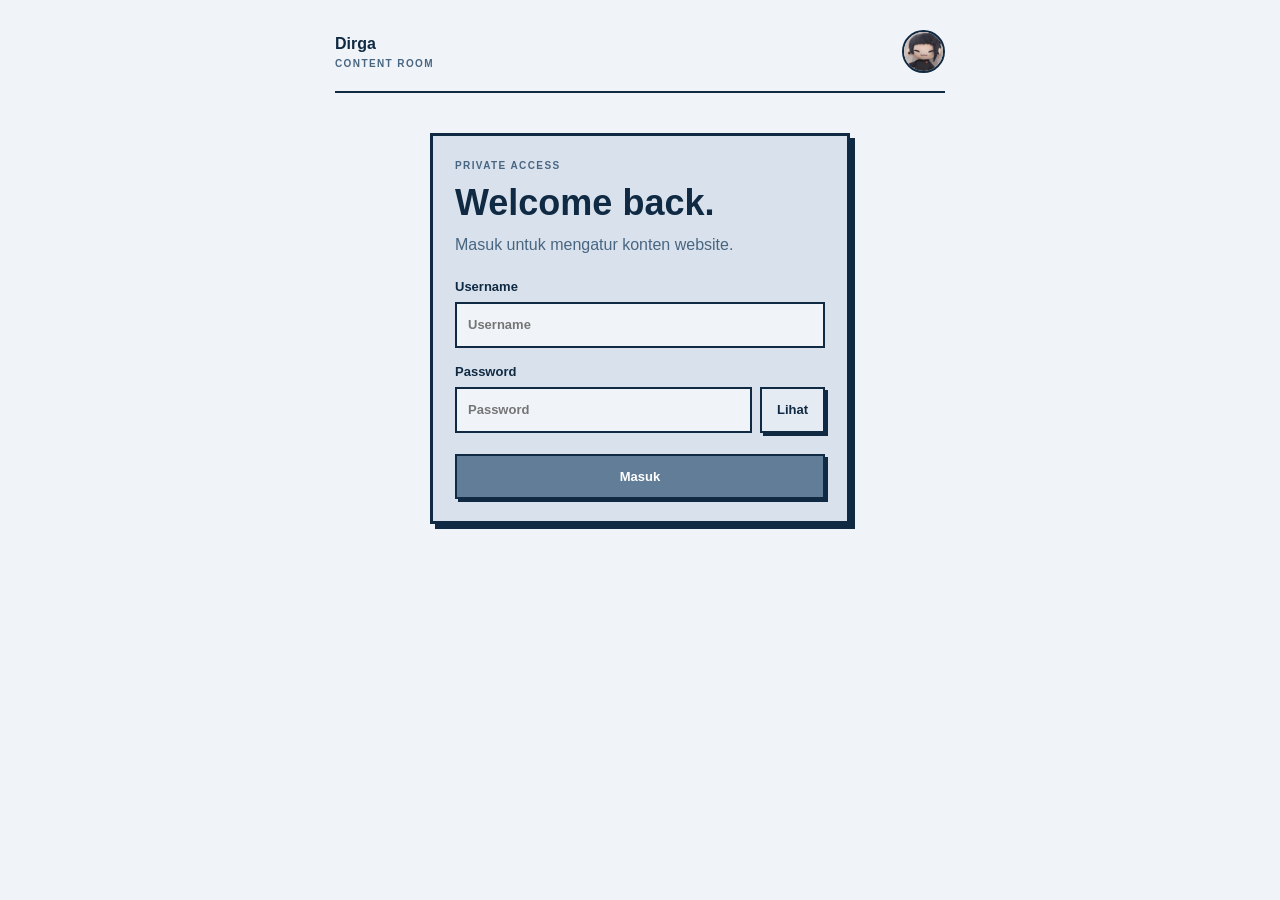
==== Ddosdirgaroom/index.html @ f1465853 "New Panel" ====
<!DOCTYPE html>
<html lang="id"><head><meta charset="UTF-8"><meta name="viewport" content="width=device-width, initial-scale=1"><meta name="robots" content="noindex,nofollow,noarchive"><meta name="referrer" content="no-referrer"><meta name="color-scheme" content="light dark"><title>Dirga · Link Room</title><link rel="stylesheet" href="room.css?v=3"><script src="room.js?v=3" defer></script></head>
<body><main class="shell"><header class="top"><div class="brand"><img class="mark" src="../assets/images/profile.jpeg" alt="Dirga"><div><strong>Dirga</strong><small>CONTENT ROOM</small></div></div><div class="topright"><button id="logout" class="secondary" hidden>Keluar</button><img id="accountAvatar" src="../assets/images/profile.jpeg" alt="Foto profil"></div></header>
<section id="login" class="login card"><div class="eyebrow">PRIVATE ACCESS</div><h1>Welcome back.</h1><p>Masuk untuk mengatur konten website.</p><form id="loginForm"><label>Username<input id="username" type="text" required autocomplete="username" autocapitalize="none" spellcheck="false" placeholder="Username"></label><label>Password<div class="password"><input id="password" required type="password" autocomplete="current-password" placeholder="Password"><button id="reveal" type="button" class="secondary" aria-label="Tampilkan password">Lihat</button></div></label><button id="loginSubmit" class="primary wide" type="submit">Masuk</button></form></section>
<div id="status" role="status" aria-live="polite"></div>
<section id="editor" hidden><div class="hero"><div><div class="eyebrow">CONTENT CONTROL</div><h1>Kelola website.</h1><p>Edit profil, katalog dan tombol.</p></div><a class="secondary preview" href="../" target="_blank" rel="noopener noreferrer">Buka web ↗</a></div><div class="notice">Kalau ada yang ga ngerti, tanya aku yh : 081521650773</div><section class="previewpanel card"><div class="rowhead"><div><h2>Preview website</h2><small> </small></div><button class="secondary" id="previewToggle" type="button" aria-expanded="false">Tampilkan</button></div><div id="previewBody" hidden><div class="previewnav"><button class="secondary" type="button" data-preview="index.html">Home</button><button class="secondary" type="button" data-preview="bisnis.html">Commission</button></div><iframe id="webPreview" title="Preview website" loading="lazy"></iframe></div></section><div class="tabs" role="group" aria-label="Halaman"><button type="button" class="tab" data-tab="profile">Profil & About</button><button type="button" class="tab" data-tab="products">Produk</button><button type="button" class="tab active" data-tab="home">Tombol Home</button><button type="button" class="tab" data-tab="social">Social media</button><button type="button" class="tab" data-tab="commission">Tombol Commission</button></div><div class="sectionhead"><div><h2 id="sectionTitle">Home</h2><small id="count"></small></div><button id="add" class="primary">+ Tambah tombol</button></div><div id="list"></div><button id="refreshData" class="secondary" type="button">Muat ulang data</button></section></main>
<template id="rowTemplate"><article class="link card"><div class="rowhead"><div><span class="kind"></span><h3 class="rowtitle"></h3></div><button type="button" class="danger remove" hidden>Hapus</button></div><form class="editform"><label>Nama tombol<input name="label" required maxlength="80"></label><label class="hoverfield">Teks saat disentuh / hover<input name="hover_label" maxlength="80" placeholder="Opsional"></label><label>Link tujuan <small class="urlhelp">Contoh: https://djaja.com</small><input name="url" required maxlength="2048" inputmode="url" placeholder="https://..."></label><div class="bottom"><label class="orderfield">Urutan<input name="position" required type="number" min="0" max="10000" step="1"></label><button type="submit" class="primary save">Simpan</button></div></form></article></template>
<template id="profileTemplate"><article class="card link"><div class="profilepreview"><img class="bannerPreview" alt="Banner"><img class="avatarPreview" alt="Profil"></div><form><label>Nama<input name="display_name" maxlength="80" required></label><label>Username<input name="handle" maxlength="80"></label><label>Quote<input name="quote" maxlength="160"></label><label>Judul About Me<input name="about_title" maxlength="80" required></label><label>About Me<textarea name="about_text" rows="6" maxlength="5000"></textarea></label><label class="switchrow"><span><strong>Minigame dinosaurus</strong><small>Aktifkan atau sembunyikan game di website.</small></span><input name="minigame_enabled" type="checkbox" role="switch"></label><label>Ganti foto profil<input name="profileFile" type="file" accept="image/png,image/jpeg,image/webp"></label><label>Ganti banner<input name="bannerFile" type="file" accept="image/png,image/jpeg,image/webp"></label><button class="primary" type="submit">Simpan &amp; publikasikan</button></form></article></template><template id="productTemplate"><article class="card link"><div class="rowhead"><h3 class="rowtitle"></h3><button class="danger remove" type="button">Hapus</button></div><img class="productPreview" alt="Gambar produk" hidden><form><label>Nama produk<input name="title" maxlength="100" required></label><label>Harga<input name="price" maxlength="80" required></label><label>Link order<input name="order_url" type="url" maxlength="2048" required></label><label>Foto produk<input name="imageFile" type="file" accept="image/png,image/jpeg,image/webp"></label><label>Urutan<input name="position" type="number" min="0" max="10000" required></label><button class="primary" type="submit">Simpan produk</button></form></article></template></body></html>
---- Ddosdirgaroom/room.css ----
:root{color-scheme:light;--bg:#edf2f7;--card:#fff;--ink:#18324b;--muted:#586c80;--line:#d9e3ee;--accent:#254e72;--soft:#e8f0f8;--danger:#a02e46;font-family:system-ui,-apple-system,BlinkMacSystemFont,'Segoe UI',sans-serif}*{box-sizing:border-box}body{margin:0;background:var(--bg);color:var(--ink);line-height:1.5}button,input,a{font:inherit}button,a{-webkit-tap-highlight-color:transparent}button{cursor:pointer}button:disabled{opacity:.55;cursor:wait}[hidden]{display:none!important}.shell{max-width:820px;padding:24px 20px 56px;margin:auto}.top,.brand,.hero,.sectionhead,.rowhead,.bottom{display:flex;align-items:center;justify-content:space-between;gap:16px}.brand{justify-content:flex-start;gap:10px}.mark{display:grid;place-items:center;width:38px;height:38px;border-radius:12px;background:var(--accent);color:white;font-size:21px;font-weight:800}.brand strong,.brand small{display:block}.brand small,.eyebrow{font-size:10px;letter-spacing:.14em;font-weight:750;color:var(--muted)}.card{background:var(--card);border:1px solid var(--line);border-radius:20px;padding:22px;box-shadow:0 7px 25px #18324b08}.login{max-width:420px;margin:60px auto 16px}h1{font-size:clamp(26px,5vw,36px);line-height:1.1;margin:10px 0}h2{font-size:19px;margin:0}h3{margin:3px 0 0;font-size:18px;overflow-wrap:anywhere}p,small{color:var(--muted)}p{margin:8px 0 20px}form{display:grid;gap:14px}label{display:grid;gap:6px;font-size:13px;font-weight:650}input{width:100%;min-width:0;padding:12px;background:var(--bg);border:1px solid var(--line);border-radius:10px;color:var(--ink);outline:none;font-weight:400}input:focus{border-color:var(--accent);box-shadow:0 0 0 3px #627d9833}.password{display:flex;gap:8px}.primary,.secondary,.danger,.tab{border:0;border-radius:11px;padding:11px 15px;font-size:13px;font-weight:700;white-space:nowrap;text-decoration:none;text-align:center;transition:transform .15s,opacity .15s}.primary{background:var(--accent);color:white}.secondary,.tab{background:var(--soft);color:var(--ink)}.danger{background:transparent;color:var(--danger)}button:active,.preview:active{transform:scale(.97)}.wide{width:100%;margin-top:7px}.hero{margin:36px 0 5px;align-items:flex-start}.notice{font-size:13px;padding:14px 16px;background:var(--soft);border-radius:12px;color:var(--muted)}.tabs{display:flex;gap:5px;padding:5px;background:var(--soft);border-radius:14px;margin:24px 0;overflow:auto}.tab{flex:1}.tab.active{background:var(--card);box-shadow:0 2px 9px #18324b10;color:var(--accent)}.sectionhead{margin:20px 0 12px}.link{margin:12px 0}.rowhead{margin-bottom:18px;align-items:flex-start}.kind{font-size:11px;color:var(--muted);font-weight:700}.bottom{align-items:flex-end}.orderfield{max-width:120px}.save{margin-left:auto;min-width:100px}#status:not(:empty){padding:12px 15px;border-radius:10px;background:var(--soft);margin:12px auto;color:var(--ink);font-size:13px;overflow-wrap:anywhere}#status[data-type=error]{color:var(--danger)}.empty{text-align:center;color:var(--muted);padding:30px}@media(max-width:480px){.shell{padding:18px 14px 40px}.card{padding:17px;border-radius:15px}.hero{flex-wrap:wrap}.hero p{margin-bottom:0}.preview{margin-bottom:12px}.tab,.primary,.secondary{padding:10px 12px}.login{margin-top:42px}}@media(prefers-color-scheme:dark){:root{color-scheme:dark;--bg:#101b27;--card:#192939;--ink:#e0eaf4;--muted:#a1b4c8;--line:#30465b;--accent:#38648c;--soft:#23384c;--danger:#ff9db1}}

:root{color-scheme:light;--bg:#f0f4f8;--card:#d9e2ec;--ink:#102a43;--muted:#486581;--line:#102a43;--accent:#486581;--soft:#e4ebf2;--danger:#a02e46;font-family:-apple-system,BlinkMacSystemFont,"SF Pro Text","SF Pro Display","Segoe UI",Roboto,Arial,sans-serif}.shell{max-width:650px}.card{border:3px solid var(--ink);border-radius:0;box-shadow:5px 5px 0 var(--ink)}.mark,.primary,.secondary,.tab,.notice,input,textarea,#status:not(:empty){border-radius:0}.primary,.secondary,.tab{border:2px solid var(--ink);box-shadow:3px 3px 0 var(--ink)}.primary{background:#627d98;color:white}.tab.active{background:#ffd4aa;color:var(--ink)}.tabs{display:flex;flex-wrap:wrap;overflow:visible;gap:10px;background:transparent;padding:0}.tab{flex:1 1 auto}.mark{border:2px solid var(--ink);box-shadow:3px 3px 0 var(--ink)}input,textarea{font:inherit;background:#f0f4f8;border:2px solid var(--ink);padding:11px;color:var(--ink);width:100%;min-width:0}textarea{resize:vertical}.profilepreview{margin-bottom:20px;text-align:center}.bannerPreview{width:100%;height:150px;object-fit:cover;border:3px solid var(--ink);display:block}.avatarPreview{position:relative;width:84px;height:84px;object-fit:cover;border-radius:50%;border:4px solid var(--card);outline:2px solid var(--ink);margin-top:-42px}.productPreview{width:100%;max-height:230px;object-fit:contain;background:var(--bg);border:2px solid var(--ink);margin-bottom:15px}.login{margin-top:40px}button:active{transform:translate(2px,2px);box-shadow:1px 1px 0 var(--ink)}.notice{border:2px solid var(--ink)}
.topright{display:flex;align-items:center;gap:12px}.topright img,.mark{width:43px;height:43px;object-fit:cover;border:2px solid var(--ink);border-radius:50%;box-shadow:none}.brand .mark{display:none}.top{padding:6px 0 18px;border-bottom:2px solid var(--ink)}.previewpanel{margin:18px 0 24px;padding:17px}.previewpanel .rowhead{margin:0;align-items:center}.previewpanel small,.switchrow small,.urlhelp{display:block;font-weight:400;color:var(--muted);line-height:1.4}.previewnav{display:flex;gap:10px;margin:14px 0}.previewnav button[aria-pressed=true]{background:#ffd4aa}#webPreview{width:100%;height:560px;border:2px solid var(--ink);background:#f0f4f8;display:block}.switchrow{display:flex;align-items:center;justify-content:space-between;padding:14px 10px;background:var(--soft);border:2px solid var(--ink);gap:16px}.switchrow input{appearance:none;width:50px;height:28px;border:2px solid var(--ink);padding:0;background:#b5c3d0;position:relative;flex:none;cursor:pointer}.switchrow input:checked{background:#627d98}.switchrow input:before{content:'';position:absolute;top:3px;left:3px;width:18px;height:18px;background:#fff;border:1px solid var(--ink);transition:transform .15s}.switchrow input:checked:before{transform:translateX(22px)}#status:not(:empty){position:sticky;top:8px;z-index:100;border:2px solid var(--ink);box-shadow:3px 3px 0 var(--ink);background:#f0f4f8}#status[data-type=error]{background:#ffe0e7;color:#84203a}#refreshData{margin-top:10px}.urlhelp{font-size:12px}.productPreview{display:block}.previewpanel small{font-size:12px}@media(max-width:480px){#webPreview{height:470px}.previewpanel .rowhead{gap:8px}.previewpanel .secondary{font-size:12px}}
#status[data-type=success]{background:#dcece4;color:#204c37}.previewform{width:100%;margin:0 0 3px}.link{scroll-margin-top:85px}input[type=url]{font-family:inherit}.urlhelp{margin-top:1px}
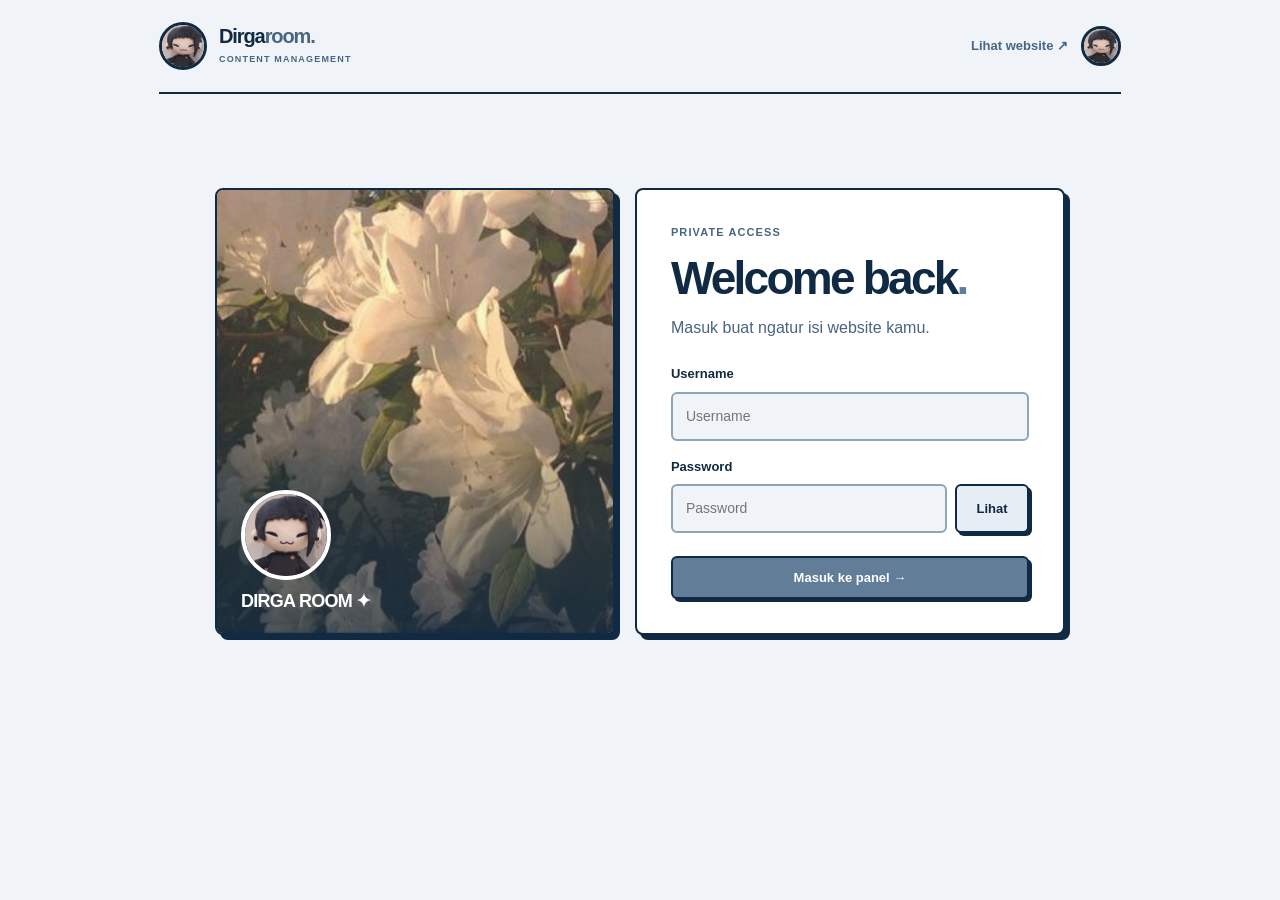
==== commit 4b8af70e: "FIXED" ====
--- a/Ddosdirgaroom/index.html
+++ b/Ddosdirgaroom/index.html
@@ -1,8 +1,229 @@
 <!DOCTYPE html>
-<html lang="id"><head><meta charset="UTF-8"><meta name="viewport" content="width=device-width, initial-scale=1"><meta name="robots" content="noindex,nofollow,noarchive"><meta name="referrer" content="no-referrer"><meta name="color-scheme" content="light dark"><title>Dirga · Link Room</title><link rel="stylesheet" href="room.css?v=3"><script src="room.js?v=3" defer></script></head>
-<body><main class="shell"><header class="top"><div class="brand"><img class="mark" src="../assets/images/profile.jpeg" alt="Dirga"><div><strong>Dirga</strong><small>CONTENT ROOM</small></div></div><div class="topright"><button id="logout" class="secondary" hidden>Keluar</button><img id="accountAvatar" src="../assets/images/profile.jpeg" alt="Foto profil"></div></header>
-<section id="login" class="login card"><div class="eyebrow">PRIVATE ACCESS</div><h1>Welcome back.</h1><p>Masuk untuk mengatur konten website.</p><form id="loginForm"><label>Username<input id="username" type="text" required autocomplete="username" autocapitalize="none" spellcheck="false" placeholder="Username"></label><label>Password<div class="password"><input id="password" required type="password" autocomplete="current-password" placeholder="Password"><button id="reveal" type="button" class="secondary" aria-label="Tampilkan password">Lihat</button></div></label><button id="loginSubmit" class="primary wide" type="submit">Masuk</button></form></section>
-<div id="status" role="status" aria-live="polite"></div>
-<section id="editor" hidden><div class="hero"><div><div class="eyebrow">CONTENT CONTROL</div><h1>Kelola website.</h1><p>Edit profil, katalog dan tombol.</p></div><a class="secondary preview" href="../" target="_blank" rel="noopener noreferrer">Buka web ↗</a></div><div class="notice">Kalau ada yang ga ngerti, tanya aku yh : 081521650773</div><section class="previewpanel card"><div class="rowhead"><div><h2>Preview website</h2><small> </small></div><button class="secondary" id="previewToggle" type="button" aria-expanded="false">Tampilkan</button></div><div id="previewBody" hidden><div class="previewnav"><button class="secondary" type="button" data-preview="index.html">Home</button><button class="secondary" type="button" data-preview="bisnis.html">Commission</button></div><iframe id="webPreview" title="Preview website" loading="lazy"></iframe></div></section><div class="tabs" role="group" aria-label="Halaman"><button type="button" class="tab" data-tab="profile">Profil & About</button><button type="button" class="tab" data-tab="products">Produk</button><button type="button" class="tab active" data-tab="home">Tombol Home</button><button type="button" class="tab" data-tab="social">Social media</button><button type="button" class="tab" data-tab="commission">Tombol Commission</button></div><div class="sectionhead"><div><h2 id="sectionTitle">Home</h2><small id="count"></small></div><button id="add" class="primary">+ Tambah tombol</button></div><div id="list"></div><button id="refreshData" class="secondary" type="button">Muat ulang data</button></section></main>
-<template id="rowTemplate"><article class="link card"><div class="rowhead"><div><span class="kind"></span><h3 class="rowtitle"></h3></div><button type="button" class="danger remove" hidden>Hapus</button></div><form class="editform"><label>Nama tombol<input name="label" required maxlength="80"></label><label class="hoverfield">Teks saat disentuh / hover<input name="hover_label" maxlength="80" placeholder="Opsional"></label><label>Link tujuan <small class="urlhelp">Contoh: https://djaja.com</small><input name="url" required maxlength="2048" inputmode="url" placeholder="https://..."></label><div class="bottom"><label class="orderfield">Urutan<input name="position" required type="number" min="0" max="10000" step="1"></label><button type="submit" class="primary save">Simpan</button></div></form></article></template>
-<template id="profileTemplate"><article class="card link"><div class="profilepreview"><img class="bannerPreview" alt="Banner"><img class="avatarPreview" alt="Profil"></div><form><label>Nama<input name="display_name" maxlength="80" required></label><label>Username<input name="handle" maxlength="80"></label><label>Quote<input name="quote" maxlength="160"></label><label>Judul About Me<input name="about_title" maxlength="80" required></label><label>About Me<textarea name="about_text" rows="6" maxlength="5000"></textarea></label><label class="switchrow"><span><strong>Minigame dinosaurus</strong><small>Aktifkan atau sembunyikan game di website.</small></span><input name="minigame_enabled" type="checkbox" role="switch"></label><label>Ganti foto profil<input name="profileFile" type="file" accept="image/png,image/jpeg,image/webp"></label><label>Ganti banner<input name="bannerFile" type="file" accept="image/png,image/jpeg,image/webp"></label><button class="primary" type="submit">Simpan &amp; publikasikan</button></form></article></template><template id="productTemplate"><article class="card link"><div class="rowhead"><h3 class="rowtitle"></h3><button class="danger remove" type="button">Hapus</button></div><img class="productPreview" alt="Gambar produk" hidden><form><label>Nama produk<input name="title" maxlength="100" required></label><label>Harga<input name="price" maxlength="80" required></label><label>Link order<input name="order_url" type="url" maxlength="2048" required></label><label>Foto produk<input name="imageFile" type="file" accept="image/png,image/jpeg,image/webp"></label><label>Urutan<input name="position" type="number" min="0" max="10000" required></label><button class="primary" type="submit">Simpan produk</button></form></article></template></body></html>
+<html lang="id">
+<head>
+  <meta charset="UTF-8">
+  <meta name="viewport" content="width=device-width, initial-scale=1">
+  <meta name="robots" content="noindex, nofollow, noarchive">
+  <meta name="referrer" content="no-referrer">
+  <meta name="theme-color" content="#f0f4f8">
+  <title>Dirga Room — Admin Panel</title>
+  <link rel="icon" type="image/jpeg" href="/assets/images/profile.jpeg">
+  <link rel="stylesheet" href="/Ddosdirgaroom/room.css?v=4">
+  <script src="/Ddosdirgaroom/room.js?v=4" defer></script>
+</head>
+<body>
+  <div class="site-shell">
+    <header class="top">
+      <a class="brand" href="/" aria-label="Kembali ke website Dirga">
+        <img class="mark" src="/assets/images/profile.jpeg" alt="">
+        <span class="brand-title">
+          <strong>Dirga<span class="brand-accent">room.</span></strong>
+          <small>CONTENT MANAGEMENT</small>
+        </span>
+      </a>
+      <div class="topright">
+        <a class="toplink" href="/" target="_blank" rel="noopener noreferrer">Lihat website ↗</a>
+        <button id="logout" class="secondary" type="button" hidden>Keluar</button>
+        <img id="accountAvatar" src="/assets/images/profile.jpeg" alt="Profil Dirga">
+      </div>
+    </header>
+
+    <main class="shell">
+      <section id="login" class="login">
+        <div class="login-visual" aria-hidden="true">
+          <img class="login-banner" src="/assets/images/banner.jpeg" alt="">
+          <img class="login-avatar" src="/assets/images/profile.jpeg" alt="">
+          <span class="login-sticker">DIRGA ROOM ✦</span>
+        </div>
+        <div class="login-card card">
+          <span class="eyebrow">PRIVATE ACCESS</span>
+          <h1>Welcome back<span class="period">.</span></h1>
+          <p>Masuk buat ngatur isi website kamu.</p>
+          <form id="loginForm">
+            <label>
+              Username
+              <input id="username" type="text" required autocomplete="username" autocapitalize="none" spellcheck="false" placeholder="Username">
+            </label>
+            <label>
+              Password
+              <span class="password">
+                <input id="password" type="password" required autocomplete="current-password" placeholder="Password">
+                <button id="reveal" class="secondary reveal" type="button" aria-label="Tampilkan password">Lihat</button>
+              </span>
+            </label>
+            <button id="loginSubmit" class="primary wide" type="submit">Masuk ke panel →</button>
+          </form>
+        </div>
+      </section>
+
+      <div id="status" role="status" aria-live="polite"></div>
+
+      <section id="editor" hidden>
+        <div class="hero">
+          <div class="hero-copy">
+            <span class="eyebrow">DIRGA / DASHBOARD</span>
+            <h1>Kelola website<span class="period">.</span></h1>
+            <p>Ubah konten, lalu simpan. Perubahan langsung muncul di website.</p>
+          </div>
+          <a class="secondary hero-link" href="/" target="_blank" rel="noopener noreferrer">Buka website ↗</a>
+        </div>
+
+        <section class="previewpanel card">
+          <div class="rowhead">
+            <div>
+              <span class="eyebrow">WEBSITE PREVIEW</span>
+              <h2>Lihat sebelum disimpan</h2>
+              <small>Perubahan yang belum kamu simpan juga bisa dicek.</small>
+            </div>
+            <button id="previewToggle" class="secondary" type="button" aria-expanded="false">Tampilkan</button>
+          </div>
+          <div id="previewBody" hidden>
+            <div class="previewnav">
+              <button class="secondary" type="button" data-preview="index.html">Home</button>
+              <button class="secondary" type="button" data-preview="bisnis.html">Commission</button>
+            </div>
+            <iframe id="webPreview" title="Preview website" loading="lazy"></iframe>
+          </div>
+        </section>
+
+        <div class="manage-head">
+          <span class="eyebrow">EDIT YOUR CONTENT</span>
+          <h2>Pilih yang mau diubah</h2>
+        </div>
+        <nav class="tabs" role="group" aria-label="Menu pengaturan">
+          <button type="button" class="tab" data-tab="profile">Profil &amp; About</button>
+          <button type="button" class="tab" data-tab="products">Produk</button>
+          <button type="button" class="tab active" data-tab="home">Tombol Home</button>
+          <button type="button" class="tab" data-tab="social">Social media</button>
+          <button type="button" class="tab" data-tab="commission">Tombol Commission</button>
+        </nav>
+
+        <div class="sectionhead">
+          <div>
+            <h2 id="sectionTitle">Home</h2>
+            <small id="count"></small>
+          </div>
+          <button id="add" class="primary" type="button">+ Tambah tombol</button>
+        </div>
+        <div id="list"></div>
+        <button id="refreshData" class="secondary" type="button">Muat ulang data</button>
+        <p class="support-note">Perlu bantuan? Hubungi pengelola website.</p>
+      </section>
+    </main>
+  </div>
+
+  <template id="rowTemplate">
+    <article class="link card">
+      <div class="rowhead">
+        <div>
+          <span class="kind"></span>
+          <h3 class="rowtitle"></h3>
+        </div>
+        <button class="danger remove" type="button" hidden>Hapus</button>
+      </div>
+      <form class="editform">
+        <label>
+          Nama tombol
+          <input name="label" required maxlength="80">
+        </label>
+        <label class="hoverfield">
+          Teks saat disentuh / hover
+          <input name="hover_label" maxlength="80" placeholder="Opsional">
+        </label>
+        <label>
+          Link tujuan
+          <small class="urlhelp">Contoh: https://djaja.com</small>
+          <input name="url" required maxlength="2048" inputmode="url" placeholder="https://...">
+        </label>
+        <div class="bottom">
+          <label class="orderfield">
+            Urutan
+            <input name="position" required type="number" min="0" max="10000" step="1">
+          </label>
+          <button class="primary save" type="submit">Simpan</button>
+        </div>
+      </form>
+    </article>
+  </template>
+
+  <template id="profileTemplate">
+    <article class="card link">
+      <div class="profilepreview">
+        <img class="bannerPreview" alt="Banner">
+        <img class="avatarPreview" alt="Foto profil">
+      </div>
+      <form>
+        <label>
+          Nama
+          <input name="display_name" maxlength="80" required>
+        </label>
+        <label>
+          Username
+          <input name="handle" maxlength="80">
+        </label>
+        <label>
+          Quote
+          <input name="quote" maxlength="160">
+        </label>
+        <label>
+          Judul About Me
+          <input name="about_title" maxlength="80" required>
+        </label>
+        <label>
+          About Me
+          <textarea name="about_text" rows="6" maxlength="5000"></textarea>
+        </label>
+        <label class="switchrow">
+          <span>
+            <strong>Minigame dinosaurus</strong>
+            <small>Aktifkan atau sembunyikan game di website.</small>
+          </span>
+          <input name="minigame_enabled" type="checkbox" role="switch">
+        </label>
+        <label>
+          Ganti foto profil
+          <input name="profileFile" type="file" accept="image/png,image/jpeg,image/webp">
+        </label>
+        <label>
+          Ganti banner
+          <input name="bannerFile" type="file" accept="image/png,image/jpeg,image/webp">
+        </label>
+        <button class="primary" type="submit">Simpan &amp; publikasikan</button>
+      </form>
+    </article>
+  </template>
+
+  <template id="productTemplate">
+    <article class="card link">
+      <div class="rowhead">
+        <h3 class="rowtitle"></h3>
+        <button class="danger remove" type="button">Hapus</button>
+      </div>
+      <img class="productPreview" alt="Gambar produk" hidden>
+      <form>
+        <label>
+          Nama produk
+          <input name="title" maxlength="100" required>
+        </label>
+        <label>
+          Harga
+          <input name="price" maxlength="80" required>
+        </label>
+        <label>
+          Link order
+          <input name="order_url" type="url" maxlength="2048" required>
+        </label>
+        <label>
+          Foto produk
+          <input name="imageFile" type="file" accept="image/png,image/jpeg,image/webp">
+        </label>
+        <label>
+          Urutan
+          <input name="position" type="number" min="0" max="10000" required>
+        </label>
+        <button class="primary" type="submit">Simpan produk</button>
+      </form>
+    </article>
+  </template>
+</body>
+</html>
--- a/Ddosdirgaroom/room.css
+++ b/Ddosdirgaroom/room.css
@@ -1,5 +1,796 @@
-:root{color-scheme:light;--bg:#edf2f7;--card:#fff;--ink:#18324b;--muted:#586c80;--line:#d9e3ee;--accent:#254e72;--soft:#e8f0f8;--danger:#a02e46;font-family:system-ui,-apple-system,BlinkMacSystemFont,'Segoe UI',sans-serif}*{box-sizing:border-box}body{margin:0;background:var(--bg);color:var(--ink);line-height:1.5}button,input,a{font:inherit}button,a{-webkit-tap-highlight-color:transparent}button{cursor:pointer}button:disabled{opacity:.55;cursor:wait}[hidden]{display:none!important}.shell{max-width:820px;padding:24px 20px 56px;margin:auto}.top,.brand,.hero,.sectionhead,.rowhead,.bottom{display:flex;align-items:center;justify-content:space-between;gap:16px}.brand{justify-content:flex-start;gap:10px}.mark{display:grid;place-items:center;width:38px;height:38px;border-radius:12px;background:var(--accent);color:white;font-size:21px;font-weight:800}.brand strong,.brand small{display:block}.brand small,.eyebrow{font-size:10px;letter-spacing:.14em;font-weight:750;color:var(--muted)}.card{background:var(--card);border:1px solid var(--line);border-radius:20px;padding:22px;box-shadow:0 7px 25px #18324b08}.login{max-width:420px;margin:60px auto 16px}h1{font-size:clamp(26px,5vw,36px);line-height:1.1;margin:10px 0}h2{font-size:19px;margin:0}h3{margin:3px 0 0;font-size:18px;overflow-wrap:anywhere}p,small{color:var(--muted)}p{margin:8px 0 20px}form{display:grid;gap:14px}label{display:grid;gap:6px;font-size:13px;font-weight:650}input{width:100%;min-width:0;padding:12px;background:var(--bg);border:1px solid var(--line);border-radius:10px;color:var(--ink);outline:none;font-weight:400}input:focus{border-color:var(--accent);box-shadow:0 0 0 3px #627d9833}.password{display:flex;gap:8px}.primary,.secondary,.danger,.tab{border:0;border-radius:11px;padding:11px 15px;font-size:13px;font-weight:700;white-space:nowrap;text-decoration:none;text-align:center;transition:transform .15s,opacity .15s}.primary{background:var(--accent);color:white}.secondary,.tab{background:var(--soft);color:var(--ink)}.danger{background:transparent;color:var(--danger)}button:active,.preview:active{transform:scale(.97)}.wide{width:100%;margin-top:7px}.hero{margin:36px 0 5px;align-items:flex-start}.notice{font-size:13px;padding:14px 16px;background:var(--soft);border-radius:12px;color:var(--muted)}.tabs{display:flex;gap:5px;padding:5px;background:var(--soft);border-radius:14px;margin:24px 0;overflow:auto}.tab{flex:1}.tab.active{background:var(--card);box-shadow:0 2px 9px #18324b10;color:var(--accent)}.sectionhead{margin:20px 0 12px}.link{margin:12px 0}.rowhead{margin-bottom:18px;align-items:flex-start}.kind{font-size:11px;color:var(--muted);font-weight:700}.bottom{align-items:flex-end}.orderfield{max-width:120px}.save{margin-left:auto;min-width:100px}#status:not(:empty){padding:12px 15px;border-radius:10px;background:var(--soft);margin:12px auto;color:var(--ink);font-size:13px;overflow-wrap:anywhere}#status[data-type=error]{color:var(--danger)}.empty{text-align:center;color:var(--muted);padding:30px}@media(max-width:480px){.shell{padding:18px 14px 40px}.card{padding:17px;border-radius:15px}.hero{flex-wrap:wrap}.hero p{margin-bottom:0}.preview{margin-bottom:12px}.tab,.primary,.secondary{padding:10px 12px}.login{margin-top:42px}}@media(prefers-color-scheme:dark){:root{color-scheme:dark;--bg:#101b27;--card:#192939;--ink:#e0eaf4;--muted:#a1b4c8;--line:#30465b;--accent:#38648c;--soft:#23384c;--danger:#ff9db1}}
-
-:root{color-scheme:light;--bg:#f0f4f8;--card:#d9e2ec;--ink:#102a43;--muted:#486581;--line:#102a43;--accent:#486581;--soft:#e4ebf2;--danger:#a02e46;font-family:-apple-system,BlinkMacSystemFont,"SF Pro Text","SF Pro Display","Segoe UI",Roboto,Arial,sans-serif}.shell{max-width:650px}.card{border:3px solid var(--ink);border-radius:0;box-shadow:5px 5px 0 var(--ink)}.mark,.primary,.secondary,.tab,.notice,input,textarea,#status:not(:empty){border-radius:0}.primary,.secondary,.tab{border:2px solid var(--ink);box-shadow:3px 3px 0 var(--ink)}.primary{background:#627d98;color:white}.tab.active{background:#ffd4aa;color:var(--ink)}.tabs{display:flex;flex-wrap:wrap;overflow:visible;gap:10px;background:transparent;padding:0}.tab{flex:1 1 auto}.mark{border:2px solid var(--ink);box-shadow:3px 3px 0 var(--ink)}input,textarea{font:inherit;background:#f0f4f8;border:2px solid var(--ink);padding:11px;color:var(--ink);width:100%;min-width:0}textarea{resize:vertical}.profilepreview{margin-bottom:20px;text-align:center}.bannerPreview{width:100%;height:150px;object-fit:cover;border:3px solid var(--ink);display:block}.avatarPreview{position:relative;width:84px;height:84px;object-fit:cover;border-radius:50%;border:4px solid var(--card);outline:2px solid var(--ink);margin-top:-42px}.productPreview{width:100%;max-height:230px;object-fit:contain;background:var(--bg);border:2px solid var(--ink);margin-bottom:15px}.login{margin-top:40px}button:active{transform:translate(2px,2px);box-shadow:1px 1px 0 var(--ink)}.notice{border:2px solid var(--ink)}
-.topright{display:flex;align-items:center;gap:12px}.topright img,.mark{width:43px;height:43px;object-fit:cover;border:2px solid var(--ink);border-radius:50%;box-shadow:none}.brand .mark{display:none}.top{padding:6px 0 18px;border-bottom:2px solid var(--ink)}.previewpanel{margin:18px 0 24px;padding:17px}.previewpanel .rowhead{margin:0;align-items:center}.previewpanel small,.switchrow small,.urlhelp{display:block;font-weight:400;color:var(--muted);line-height:1.4}.previewnav{display:flex;gap:10px;margin:14px 0}.previewnav button[aria-pressed=true]{background:#ffd4aa}#webPreview{width:100%;height:560px;border:2px solid var(--ink);background:#f0f4f8;display:block}.switchrow{display:flex;align-items:center;justify-content:space-between;padding:14px 10px;background:var(--soft);border:2px solid var(--ink);gap:16px}.switchrow input{appearance:none;width:50px;height:28px;border:2px solid var(--ink);padding:0;background:#b5c3d0;position:relative;flex:none;cursor:pointer}.switchrow input:checked{background:#627d98}.switchrow input:before{content:'';position:absolute;top:3px;left:3px;width:18px;height:18px;background:#fff;border:1px solid var(--ink);transition:transform .15s}.switchrow input:checked:before{transform:translateX(22px)}#status:not(:empty){position:sticky;top:8px;z-index:100;border:2px solid var(--ink);box-shadow:3px 3px 0 var(--ink);background:#f0f4f8}#status[data-type=error]{background:#ffe0e7;color:#84203a}#refreshData{margin-top:10px}.urlhelp{font-size:12px}.productPreview{display:block}.previewpanel small{font-size:12px}@media(max-width:480px){#webPreview{height:470px}.previewpanel .rowhead{gap:8px}.previewpanel .secondary{font-size:12px}}
-#status[data-type=success]{background:#dcece4;color:#204c37}.previewform{width:100%;margin:0 0 3px}.link{scroll-margin-top:85px}input[type=url]{font-family:inherit}.urlhelp{margin-top:1px}
+* {
+  box-sizing: border-box;
+}
+
+:root {
+  color-scheme: light;
+  --bg: #f0f4f8;
+  --panel: #fff;
+  --card: #e6edf4;
+  --ink: #102a43;
+  --subtle: #486581;
+  --blue: #627d98;
+  --blue-dark: #486581;
+  --line: #102a43;
+  --highlight: #f6d9ba;
+  --danger: #9f2f46;
+  --shadow: 5px 5px 0 var(--line);
+  font-family: -apple-system, BlinkMacSystemFont, "SF Pro Text", "SF Pro Display", "Segoe UI", Roboto, Arial, sans-serif;
+}
+
+html {
+  min-width: 320px;
+  scroll-behavior: smooth;
+}
+
+body {
+  margin: 0;
+  min-height: 100vh;
+  background: var(--bg);
+  color: var(--ink);
+  line-height: 1.5;
+  -webkit-font-smoothing: antialiased;
+}
+
+button, input, textarea, a {
+  font: inherit;
+}
+
+button, a {
+  -webkit-tap-highlight-color: transparent;
+}
+
+button {
+  cursor: pointer;
+}
+
+button:disabled {
+  cursor: wait;
+  opacity: .6;
+}
+
+[hidden] {
+  display: none !important;
+}
+
+.site-shell {
+  max-width: 1010px;
+  margin: 0 auto;
+  padding: 0 24px;
+}
+
+.top {
+  min-height: 94px;
+  display: flex;
+  gap: 18px;
+  align-items: center;
+  justify-content: space-between;
+  border-bottom: 2px solid var(--ink);
+}
+
+.brand {
+  display: flex;
+  align-items: center;
+  gap: 12px;
+  min-width: 0;
+  color: var(--ink);
+  text-decoration: none;
+}
+
+.mark, .topright img {
+  width: 48px;
+  height: 48px;
+  flex: 0 0 48px;
+  border: 3px solid var(--ink);
+  border-radius: 50%;
+  object-fit: cover;
+  background: var(--card);
+}
+
+.brand-title strong {
+  display: block;
+  font-size: 20px;
+  letter-spacing: -.055em;
+  line-height: 1.15;
+}
+
+.brand-accent {
+  color: var(--blue-dark);
+}
+
+.brand-title small {
+  display: block;
+  color: var(--subtle);
+  font-size: 9px;
+  letter-spacing: .13em;
+  font-weight: 800;
+  margin-top: 5px;
+}
+
+.topright {
+  display: flex;
+  align-items: center;
+  justify-content: flex-end;
+  gap: 13px;
+}
+
+.topright img {
+  width: 40px;
+  height: 40px;
+  flex-basis: 40px;
+}
+
+.toplink {
+  font-size: 13px;
+  font-weight: 800;
+  color: var(--blue-dark);
+  text-decoration: none;
+}
+
+.shell {
+  padding: 30px 0 70px;
+}
+
+h1, h2, h3, p {
+  margin-top: 0;
+}
+
+h1 {
+  font-size: clamp(30px, 5vw, 46px);
+  letter-spacing: -.06em;
+  line-height: 1.12;
+  margin-bottom: 13px;
+}
+
+h2 {
+  font-size: clamp(18px, 3vw, 23px);
+  letter-spacing: -.035em;
+  margin-bottom: 0;
+}
+
+h3 {
+  font-size: 18px;
+  letter-spacing: -.03em;
+  overflow-wrap: anywhere;
+  margin: 3px 0 0;
+}
+
+p, small {
+  color: var(--subtle);
+}
+
+p {
+  margin-bottom: 0;
+}
+
+.eyebrow, .kind {
+  color: var(--blue-dark);
+  font-size: 11px;
+  letter-spacing: .1em;
+  font-weight: 850;
+}
+
+.period {
+  color: var(--blue);
+}
+
+.card {
+  padding: 25px;
+  background: var(--panel);
+  border: 2px solid var(--ink);
+  border-radius: 8px;
+  box-shadow: var(--shadow);
+  min-width: 0;
+}
+
+.login {
+  display: grid;
+  grid-template-columns: minmax(0, .93fr) minmax(0, 1fr);
+  max-width: 850px;
+  margin: 64px auto;
+  align-items: stretch;
+  gap: 20px;
+}
+
+.login-visual {
+  display: flex;
+  flex-direction: column;
+  justify-content: flex-end;
+  position: relative;
+  isolation: isolate;
+  min-height: 390px;
+  overflow: hidden;
+  background: var(--card);
+  border: 2px solid var(--ink);
+  border-radius: 8px;
+  box-shadow: var(--shadow);
+}
+
+.login-banner {
+  position: absolute;
+  inset: 0;
+  width: 100%;
+  height: 100%;
+  object-fit: cover;
+  opacity: .85;
+}
+
+.login-visual::after {
+  position: absolute;
+  inset: 45% 0 0;
+  content: "";
+  background: linear-gradient(transparent, #102a43ad);
+  z-index: 0;
+}
+
+.login-avatar {
+  position: absolute;
+  width: 90px;
+  height: 90px;
+  left: 24px;
+  bottom: 53px;
+  border: 4px solid var(--panel);
+  border-radius: 50%;
+  object-fit: cover;
+  z-index: 1;
+}
+
+.login-sticker {
+  z-index: 1;
+  margin: 0 0 18px 24px;
+  color: white;
+  font-weight: 900;
+  font-size: 18px;
+  letter-spacing: -.04em;
+}
+
+.login-card {
+  padding: clamp(24px, 4vw, 34px);
+  display: flex;
+  flex-direction: column;
+  justify-content: center;
+}
+
+.login-card h1 {
+  margin: 12px 0;
+}
+
+.login-card p {
+  margin-bottom: 24px;
+}
+
+form {
+  display: grid;
+  gap: 16px;
+}
+
+label {
+  display: grid;
+  gap: 8px;
+  font-size: 13px;
+  font-weight: 800;
+  min-width: 0;
+}
+
+input, textarea {
+  width: 100%;
+  min-width: 0;
+  padding: 12px 13px;
+  color: var(--ink);
+  background: var(--bg);
+  border: 2px solid #8fa4b6;
+  border-radius: 6px;
+  font-size: 14px;
+  font-weight: 500;
+  outline: none;
+  transition: border-color .15s, box-shadow .15s;
+}
+
+input:focus, textarea:focus {
+  border-color: var(--ink);
+  box-shadow: 0 0 0 3px #627d9830;
+}
+
+input[type=file] {
+  padding: 11px;
+  cursor: pointer;
+}
+
+textarea {
+  min-height: 125px;
+  resize: vertical;
+}
+
+.password {
+  display: flex;
+  gap: 8px;
+}
+
+.password input {
+  flex: 1;
+}
+
+.primary, .secondary, .danger, .tab {
+  display: inline-flex;
+  justify-content: center;
+  align-items: center;
+  gap: 5px;
+  min-height: 43px;
+  padding: 10px 16px;
+  border: 2px solid var(--ink);
+  border-radius: 6px;
+  box-shadow: 3px 3px 0 var(--ink);
+  background: var(--card);
+  color: var(--ink);
+  text-align: center;
+  text-decoration: none;
+  font-size: 13px;
+  font-weight: 850;
+  line-height: 1.2;
+  transition: background .12s, transform .12s, box-shadow .12s;
+}
+
+.primary {
+  background: var(--blue);
+  color: white;
+}
+
+.secondary:hover, .tab:hover {
+  background: #cfdeeb;
+}
+
+.primary:hover {
+  background: var(--blue-dark);
+}
+
+.danger {
+  color: var(--danger);
+  border-color: #ae5264;
+  background: #fff0f2;
+  box-shadow: 3px 3px 0 #ae5264;
+}
+
+button:active, .hero-link:active {
+  transform: translate(2px, 2px);
+  box-shadow: 1px 1px 0 var(--ink);
+}
+
+.wide {
+  width: 100%;
+  margin-top: 7px;
+}
+
+.reveal {
+  flex: 0 0 74px;
+}
+
+.hero, .sectionhead, .rowhead, .bottom {
+  display: flex;
+  align-items: center;
+  justify-content: space-between;
+  gap: 16px;
+}
+
+.hero {
+  padding: 16px 0 30px;
+  align-items: flex-end;
+}
+
+.hero p {
+  max-width: 540px;
+}
+
+.hero-link {
+  flex-shrink: 0;
+}
+
+.previewpanel {
+  margin: 0 0 32px;
+  background: var(--card);
+}
+
+.previewpanel .rowhead {
+  margin-bottom: 0;
+}
+
+.previewpanel h2 {
+  margin: 4px 0 5px;
+}
+
+.previewpanel small, .switchrow small, .urlhelp {
+  display: block;
+  font-size: 12px;
+  font-weight: 500;
+  color: var(--subtle);
+  line-height: 1.4;
+}
+
+.previewnav {
+  display: flex;
+  flex-wrap: wrap;
+  gap: 10px;
+  margin: 22px 0 16px;
+}
+
+.previewnav button[aria-pressed=true] {
+  background: var(--highlight);
+}
+
+#webPreview {
+  display: block;
+  width: 100%;
+  height: 600px;
+  border: 2px solid var(--ink);
+  border-radius: 4px;
+  background: var(--bg);
+}
+
+.manage-head {
+  margin-bottom: 18px;
+}
+
+.manage-head h2 {
+  margin-top: 4px;
+}
+
+.tabs {
+  display: flex;
+  gap: 12px;
+  margin-bottom: 28px;
+  padding: 4px 5px 9px;
+  overflow-x: auto;
+  scrollbar-width: thin;
+}
+
+.tab {
+  flex: 1 0 auto;
+  white-space: nowrap;
+  background: var(--panel);
+}
+
+.tab.active {
+  background: var(--highlight);
+}
+
+.sectionhead {
+  margin: 15px 0 20px;
+  align-items: center;
+}
+
+.sectionhead small {
+  display: block;
+  margin-top: 4px;
+}
+
+.link {
+  margin-bottom: 20px;
+  scroll-margin-top: 80px;
+}
+
+.link .rowhead {
+  margin-bottom: 19px;
+  align-items: flex-start;
+}
+
+.kind {
+  font-size: 10px;
+}
+
+.editform {
+  grid-template-columns: repeat(2, minmax(0, 1fr));
+  gap: 18px 16px;
+}
+
+.editform > label:nth-of-type(3) {
+  grid-column: 1 / -1;
+}
+
+.bottom {
+  grid-column: 1 / -1;
+  align-items: end;
+}
+
+.orderfield {
+  max-width: 128px;
+}
+
+.save {
+  min-width: 135px;
+}
+
+#status:not(:empty) {
+  position: sticky;
+  top: 9px;
+  z-index: 30;
+  padding: 12px 16px;
+  margin-bottom: 18px;
+  background: #deebf5;
+  border: 2px solid var(--ink);
+  box-shadow: 3px 3px 0 var(--ink);
+  border-radius: 5px;
+  font-size: 13px;
+  font-weight: 750;
+  overflow-wrap: anywhere;
+}
+
+#status[data-type=error] {
+  background: #ffe3e9;
+  color: #8e2542;
+}
+
+#status[data-type=success] {
+  background: #daeee4;
+  color: #275a45;
+}
+
+.profilepreview {
+  position: relative;
+  margin-bottom: 25px;
+  padding-bottom: 37px;
+}
+
+.bannerPreview {
+  display: block;
+  width: 100%;
+  height: 195px;
+  object-fit: cover;
+  border: 2px solid var(--ink);
+  border-radius: 5px;
+}
+
+.avatarPreview {
+  position: absolute;
+  width: 94px;
+  height: 94px;
+  left: 21px;
+  bottom: 0;
+  object-fit: cover;
+  background: var(--bg);
+  border: 4px solid white;
+  outline: 2px solid var(--ink);
+  border-radius: 50%;
+}
+
+.productPreview {
+  display: block;
+  width: 100%;
+  max-height: 250px;
+  object-fit: contain;
+  background: var(--bg);
+  border: 2px solid var(--ink);
+  border-radius: 5px;
+  margin-bottom: 19px;
+}
+
+.switchrow {
+  display: flex;
+  align-items: center;
+  justify-content: space-between;
+  gap: 18px;
+  padding: 14px 17px;
+  background: var(--card);
+  border: 2px solid var(--ink);
+  border-radius: 6px;
+}
+
+.switchrow span {
+  min-width: 0;
+}
+
+.switchrow input {
+  appearance: none;
+  flex: 0 0 51px;
+  width: 51px;
+  height: 29px;
+  margin: 0;
+  padding: 0;
+  background: #aebfcc;
+  border: 2px solid var(--ink);
+  border-radius: 50px;
+  position: relative;
+  cursor: pointer;
+}
+
+.switchrow input::before {
+  position: absolute;
+  content: "";
+  width: 19px;
+  height: 19px;
+  background: white;
+  border: 1px solid var(--ink);
+  border-radius: 50%;
+  top: 3px;
+  left: 3px;
+  transition: transform .15s;
+}
+
+.switchrow input:checked {
+  background: var(--blue);
+}
+
+.switchrow input:checked::before {
+  transform: translateX(22px);
+}
+
+.previewform {
+  width: 100%;
+  margin-top: 6px;
+}
+
+.urlhelp {
+  font-size: 12px;
+}
+
+.empty {
+  margin: 0 0 20px;
+  padding: 32px;
+  border: 2px dashed var(--blue);
+  text-align: center;
+  font-weight: 700;
+}
+
+#refreshData {
+  margin: 8px 0 0;
+}
+
+.support-note {
+  margin: 30px 0 0;
+  text-align: center;
+  font-size: 12px;
+}
+
+@media (max-width: 750px) {
+  .login {
+    max-width: 470px;
+    display: flex;
+    flex-direction: column;
+    gap: 0;
+    margin: 26px auto;
+  }
+
+  .login-visual {
+    min-height: 170px;
+    border-bottom: 0;
+    border-radius: 7px 7px 0 0;
+    box-shadow: none;
+  }
+
+  .login-avatar {
+    width: 73px;
+    height: 73px;
+    bottom: 17px;
+    left: 19px;
+  }
+
+  .login-sticker {
+    margin: 0 0 19px 106px;
+    font-size: 15px;
+  }
+
+  .login-card {
+    border-radius: 0 0 7px 7px;
+  }
+
+  .editform {
+    grid-template-columns: 1fr;
+  }
+
+  .editform > label:nth-of-type(3) {
+    grid-column: auto;
+  }
+
+  .bottom {
+    grid-column: auto;
+  }
+
+  .hero {
+    flex-wrap: wrap;
+    align-items: center;
+  }
+}
+
+@media (max-width: 490px) {
+  .site-shell {
+    padding: 0 15px;
+  }
+
+  .top {
+    min-height: 78px;
+    gap: 9px;
+  }
+
+  .mark, .topright img {
+    width: 38px;
+    height: 38px;
+    flex-basis: 38px;
+  }
+
+  .brand-title strong {
+    font-size: 18px;
+  }
+
+  .brand-title small {
+    font-size: 8px;
+  }
+
+  .toplink {
+    display: none;
+  }
+
+  .topright {
+    gap: 9px;
+  }
+
+  .shell {
+    padding: 17px 0 50px;
+  }
+
+  .card {
+    padding: 18px;
+    box-shadow: 4px 4px 0 var(--ink);
+  }
+
+  .login-card {
+    padding: 24px 19px;
+  }
+
+  .sectionhead {
+    flex-wrap: wrap;
+  }
+
+  .sectionhead .primary {
+    width: 100%;
+  }
+
+  .rowhead {
+    gap: 10px;
+    flex-wrap: wrap;
+  }
+
+  .rowhead .secondary {
+    flex: 0 0 auto;
+  }
+
+  .hero {
+    padding-top: 13px;
+  }
+
+  .hero-link {
+    width: 100%;
+  }
+
+  .previewpanel .rowhead {
+    align-items: flex-start;
+  }
+
+  .previewpanel .rowhead > div {
+    flex: 1;
+  }
+
+  .previewpanel .rowhead > button {
+    padding: 10px;
+  }
+
+  #webPreview {
+    height: 460px;
+  }
+
+  .tabs {
+    margin-bottom: 22px;
+  }
+
+  .tab {
+    padding: 10px 13px;
+  }
+
+  .switchrow {
+    padding: 12px;
+  }
+}
+
+@media (prefers-reduced-motion: reduce) {
+  *, *::before, *::after {
+    transition: none !important;
+    scroll-behavior: auto !important;
+  }
+}
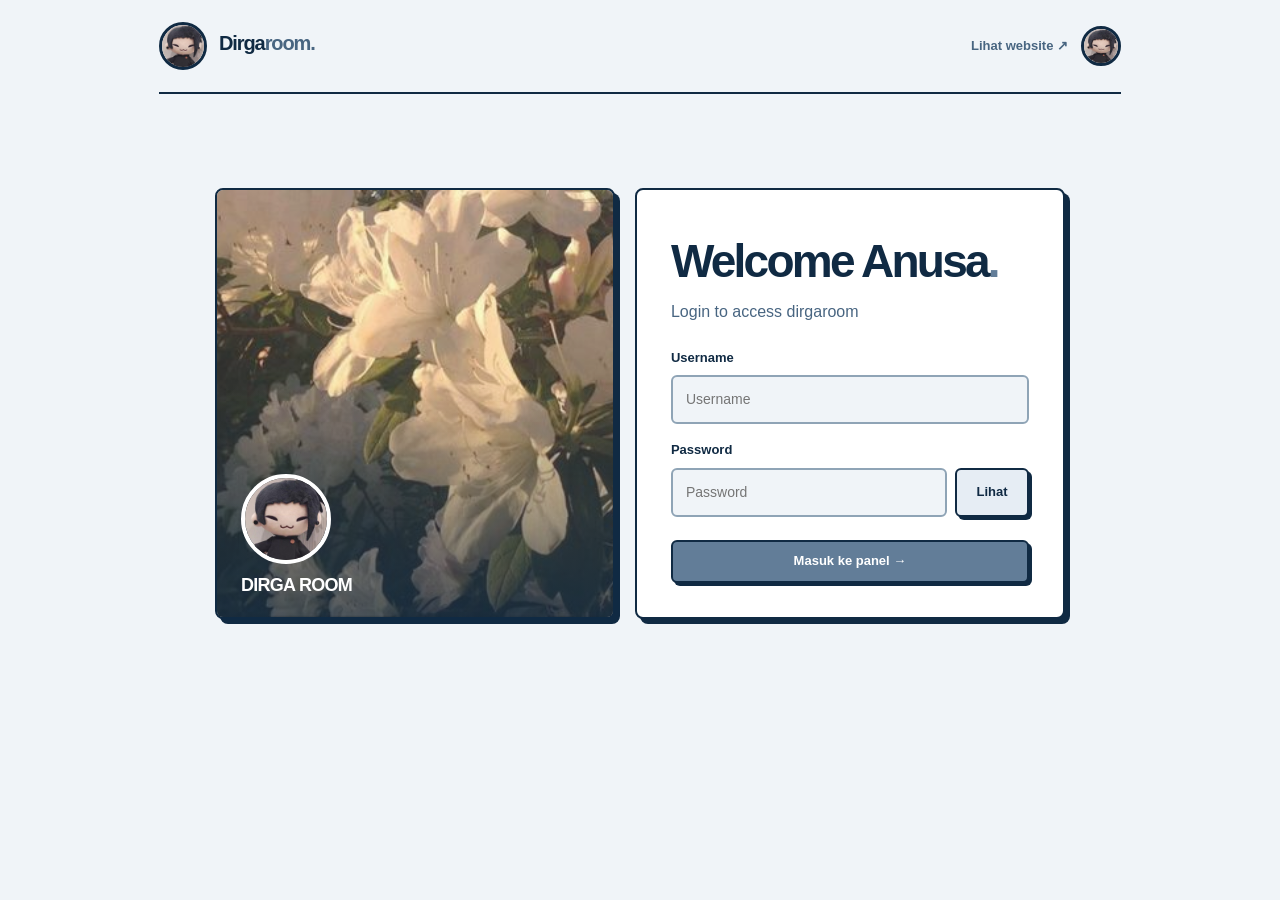
==== commit 7114cc6e: "Text Fixed" ====
--- a/Ddosdirgaroom/index.html
+++ b/Ddosdirgaroom/index.html
@@ -6,7 +6,7 @@
   <meta name="robots" content="noindex, nofollow, noarchive">
   <meta name="referrer" content="no-referrer">
   <meta name="theme-color" content="#f0f4f8">
-  <title>Dirga Room — Admin Panel</title>
+  <title>Dirga Room</title>
   <link rel="icon" type="image/jpeg" href="/assets/images/profile.jpeg">
   <link rel="stylesheet" href="/Ddosdirgaroom/room.css?v=4">
   <script src="/Ddosdirgaroom/room.js?v=4" defer></script>
@@ -18,7 +18,7 @@
         <img class="mark" src="/assets/images/profile.jpeg" alt="">
         <span class="brand-title">
           <strong>Dirga<span class="brand-accent">room.</span></strong>
-          <small>CONTENT MANAGEMENT</small>
+          <small> </small>
         </span>
       </a>
       <div class="topright">
@@ -33,12 +33,12 @@
         <div class="login-visual" aria-hidden="true">
           <img class="login-banner" src="/assets/images/banner.jpeg" alt="">
           <img class="login-avatar" src="/assets/images/profile.jpeg" alt="">
-          <span class="login-sticker">DIRGA ROOM ✦</span>
+          <span class="login-sticker">DIRGA ROOM</span>
         </div>
         <div class="login-card card">
-          <span class="eyebrow">PRIVATE ACCESS</span>
-          <h1>Welcome back<span class="period">.</span></h1>
-          <p>Masuk buat ngatur isi website kamu.</p>
+          <span class="eyebrow"> </span>
+          <h1>Welcome Anusa<span class="period">.</span></h1>
+          <p>Login to access dirgaroom</p>
           <form id="loginForm">
             <label>
               Username
@@ -61,9 +61,9 @@
       <section id="editor" hidden>
         <div class="hero">
           <div class="hero-copy">
-            <span class="eyebrow">DIRGA / DASHBOARD</span>
+            <span class="eyebrow">DASHBOARD</span>
             <h1>Kelola website<span class="period">.</span></h1>
-            <p>Ubah konten, lalu simpan. Perubahan langsung muncul di website.</p>
+            <p> </p>
           </div>
           <a class="secondary hero-link" href="/" target="_blank" rel="noopener noreferrer">Buka website ↗</a>
         </div>
@@ -71,9 +71,9 @@
         <section class="previewpanel card">
           <div class="rowhead">
             <div>
-              <span class="eyebrow">WEBSITE PREVIEW</span>
-              <h2>Lihat sebelum disimpan</h2>
-              <small>Perubahan yang belum kamu simpan juga bisa dicek.</small>
+              <span class="eyebrow">----------</span>
+              <h2>PREVIEW</h2>
+              <small> </small>
             </div>
             <button id="previewToggle" class="secondary" type="button" aria-expanded="false">Tampilkan</button>
           </div>
@@ -107,7 +107,7 @@
         </div>
         <div id="list"></div>
         <button id="refreshData" class="secondary" type="button">Muat ulang data</button>
-        <p class="support-note">Perlu bantuan? Hubungi pengelola website.</p>
+        <p class="support-note">Kesusahan? chat aja yah 081521650773</p>
       </section>
     </main>
   </div>
